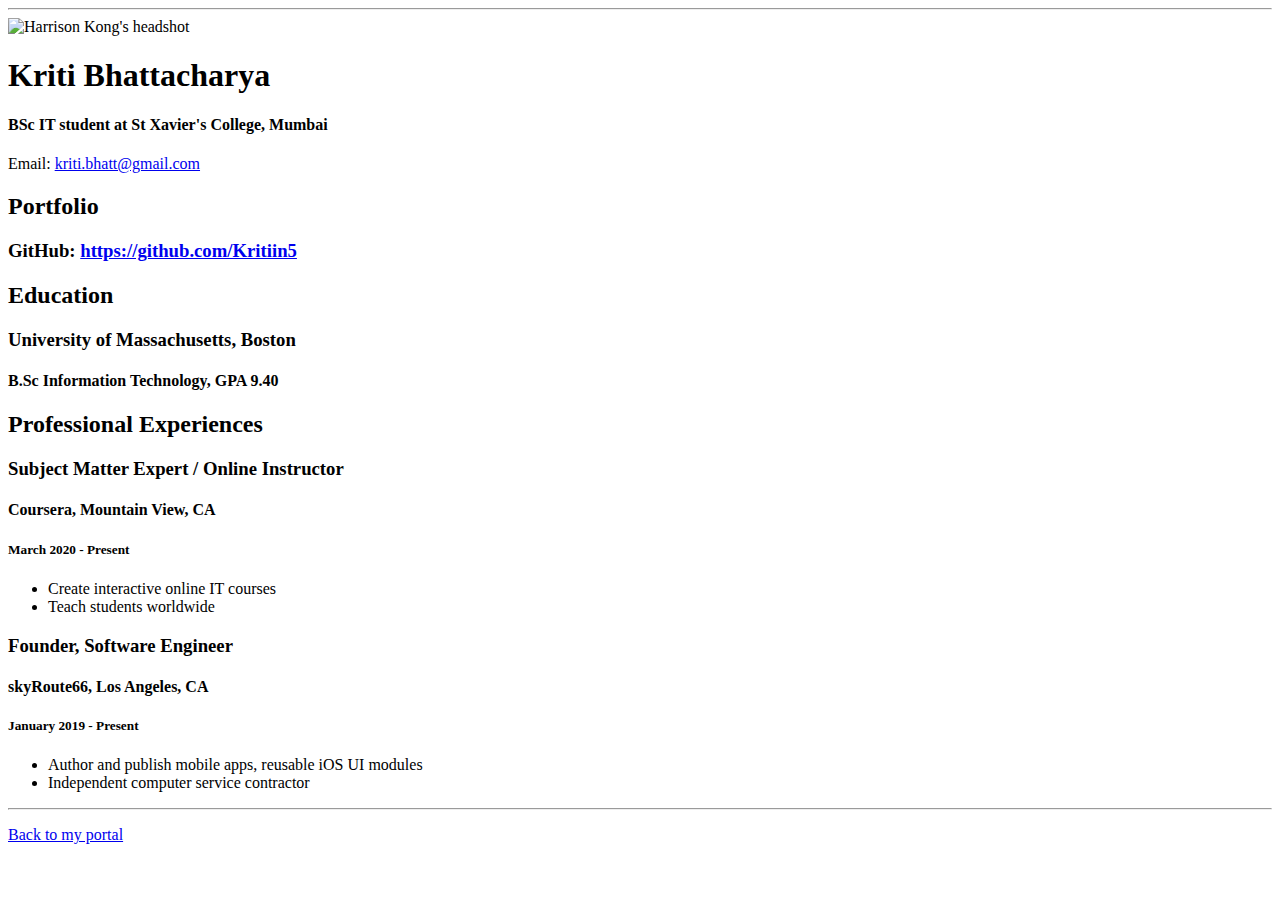
==== resume.html @ 790e8136 "Add files via upload" ====
<!doctype html>

<!-- this is a comment for human! -->

<html lang="en">

  <header>
    <title>Kriti Bhattacharya's Resume</title>
    <link rel="stylesheet" href="css/master.css">
    <link rel="FaviconIcon" href="favicon.ico" type="image/x-icon">
    <link rel="shortcut" href="favicon.ico" type="image/x-icon">
    <meta name="viewport" content="width=device-width, initial-scale=1, shrink-to-fit=no">
    <meta name="name" content="Kriti Bhattacharya's Portal">
    <meta name="robots" content="noindex, nofollow">
  </header>

  <body>
    <hr>

    <img src="images/headshot.jpg" alt="Harrison Kong's headshot" width="20%">

    <h1>Kriti Bhattacharya</h1>
    <h4>BSc IT student at St Xavier's College, Mumbai</h4>

    <p>Email: <a href="mailto:kriti.bhatt@gmail.com" target="_blank">kriti.bhatt@gmail.com</a></p>
    <!-- don't post physical address, personal phone number or other personal information on the web! -->

    <h2>Portfolio</h2>
      <h3>GitHub: <a href="https://github.com/Kritiin5" target="_blank">https://github.com/Kritiin5</a></h3>

    <h2>Education</h2>

    <h3>University of Massachusetts, Boston</h3>
    <h4>B.Sc Information Technology, GPA 9.40</h4>

    <h2>Professional Experiences</h2>

    <h3>Subject Matter Expert / Online Instructor</h3>
    <h4>Coursera, Mountain View, CA</h4>
    <h5>March 2020 - Present</h5>
      <ul>
        <li>Create interactive online IT courses</li>
        <li>Teach students worldwide</li>
      </ul>

    <h3>Founder, Software Engineer</h3>
    <h4>skyRoute66, Los Angeles, CA</h4>
    <h5>January 2019 - Present</h5>
      <ul>
        <li>Author and publish mobile apps, reusable iOS UI modules</li>
        <li>Independent computer service contractor</li>
      </ul>
  </body>

  <footer>
  <hr>
  <p><a href="index.html">Back to my portal</a><p>
  </footer>

</html>
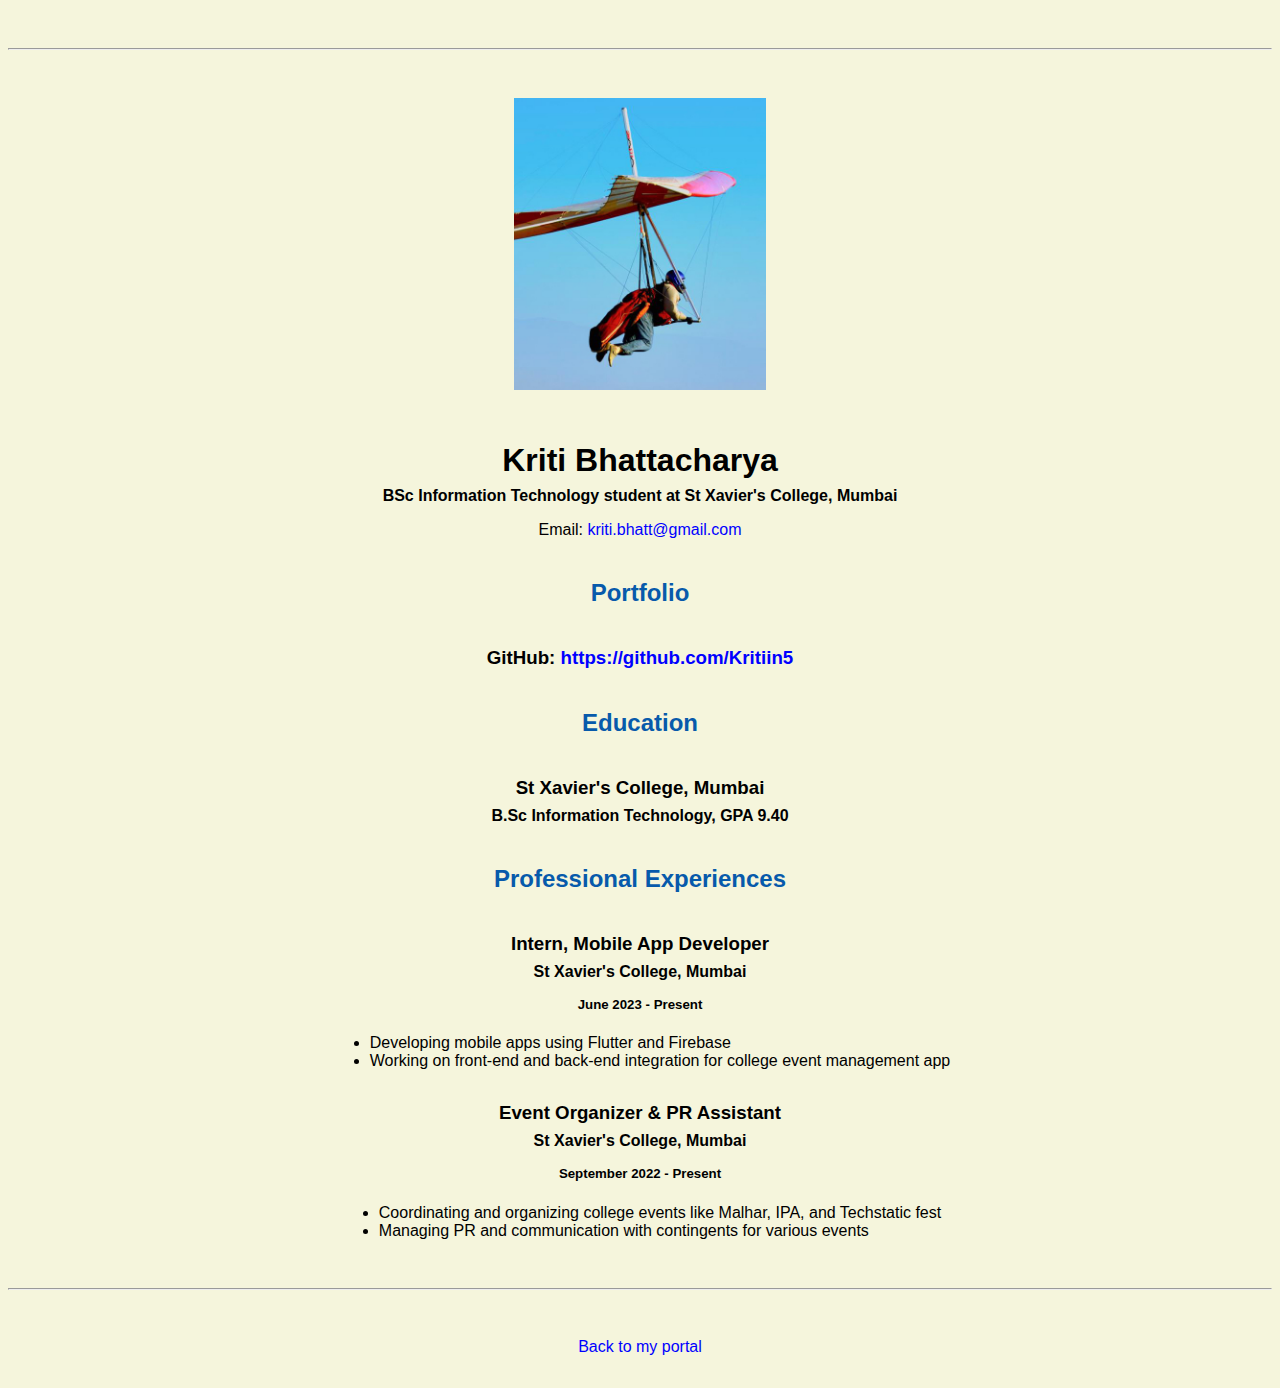
==== commit afe30b16: "Update resume.html" ====
--- a/resume.html
+++ b/resume.html
@@ -17,38 +17,38 @@
   <body>
     <hr>
 
-    <img src="images/headshot.jpg" alt="Harrison Kong's headshot" width="20%">
+    <img src="images/headshot.jpg" alt="Kriti Bhattacharya's headshot" width="20%">
 
     <h1>Kriti Bhattacharya</h1>
-    <h4>BSc IT student at St Xavier's College, Mumbai</h4>
+    <h4>BSc Information Technology student at St Xavier's College, Mumbai</h4>
 
     <p>Email: <a href="mailto:kriti.bhatt@gmail.com" target="_blank">kriti.bhatt@gmail.com</a></p>
-    <!-- don't post physical address, personal phone number or other personal information on the web! -->
+    <!-- Don't post physical address, personal phone number, or other personal information on the web! -->
 
     <h2>Portfolio</h2>
-      <h3>GitHub: <a href="https://github.com/Kritiin5" target="_blank">https://github.com/Kritiin5</a></h3>
+    <h3>GitHub: <a href="https://github.com/Kritiin5" target="_blank">https://github.com/Kritiin5</a></h3>
 
     <h2>Education</h2>
 
-    <h3>University of Massachusetts, Boston</h3>
+    <h3>St Xavier's College, Mumbai</h3>
     <h4>B.Sc Information Technology, GPA 9.40</h4>
 
     <h2>Professional Experiences</h2>
 
-    <h3>Subject Matter Expert / Online Instructor</h3>
-    <h4>Coursera, Mountain View, CA</h4>
-    <h5>March 2020 - Present</h5>
+    <h3>Intern, Mobile App Developer</h3>
+    <h4>St Xavier's College, Mumbai</h4>
+    <h5>June 2023 - Present</h5>
       <ul>
-        <li>Create interactive online IT courses</li>
-        <li>Teach students worldwide</li>
+        <li>Developing mobile apps using Flutter and Firebase</li>
+        <li>Working on front-end and back-end integration for college event management app</li>
       </ul>
 
-    <h3>Founder, Software Engineer</h3>
-    <h4>skyRoute66, Los Angeles, CA</h4>
-    <h5>January 2019 - Present</h5>
+    <h3>Event Organizer & PR Assistant</h3>
+    <h4>St Xavier's College, Mumbai</h4>
+    <h5>September 2022 - Present</h5>
       <ul>
-        <li>Author and publish mobile apps, reusable iOS UI modules</li>
-        <li>Independent computer service contractor</li>
+        <li>Coordinating and organizing college events like Malhar, IPA, and Techstatic fest</li>
+        <li>Managing PR and communication with contingents for various events</li>
       </ul>
   </body>
 
--- a/css/master.css
+++ b/css/master.css
@@ -0,0 +1,70 @@
+/* Cascading stylesheet for the website */
+
+/* Text inside these asterisks and slashes are comments for human */
+
+  a {
+    /* set the text color to blue here */
+    color: blue;
+    text-decoration: none; /* This means we do not want hyperlinks to be underlined */
+  }
+
+  a:hover {
+    /* set the text color to red here */
+    color: red;
+    text-decoration: none; /* This means we do not want hyperlinks to be underlined */
+  }
+
+  body {
+    /* set the background color here */
+    background-color: beige;
+    /* set the text color to black here */
+    color: black;
+    /* set the font here */
+    font-family: Arial, Helvetica, sans-serif;
+    /* set the text alignment here */
+    text-align: center;
+   }
+
+  footer {
+    margin-top: 2rem;
+    margin-bottom: 2rem;
+  }
+
+  h1 {
+    margin-bottom: 0.5rem;
+    margin-top: 3rem;
+   }
+
+  h2 {
+    margin-bottom: 2.5rem;
+    margin-top: 2.5rem;
+    color: #075AAB;
+    /* set the text color of to #075AAB here */
+    /* set both the bottom margin and top margin to 2.5rem here */
+   }
+
+  h3 {
+    margin-bottom: 0;
+    margin-top: 2rem;
+  }
+
+  h4 {
+    margin-bottom: 1rem;
+    margin-top: 0.5rem;
+  }
+
+  h5 {
+    margin-top: 0.5rem;
+  }
+
+  hr {
+    margin-bottom: 3rem;
+    margin-top: 3rem;
+  }
+
+  /* this controls how the bullet points in the resume page looks */
+  ul {
+    display: table;
+    margin: 0 auto;
+    text-align: left;
+  }
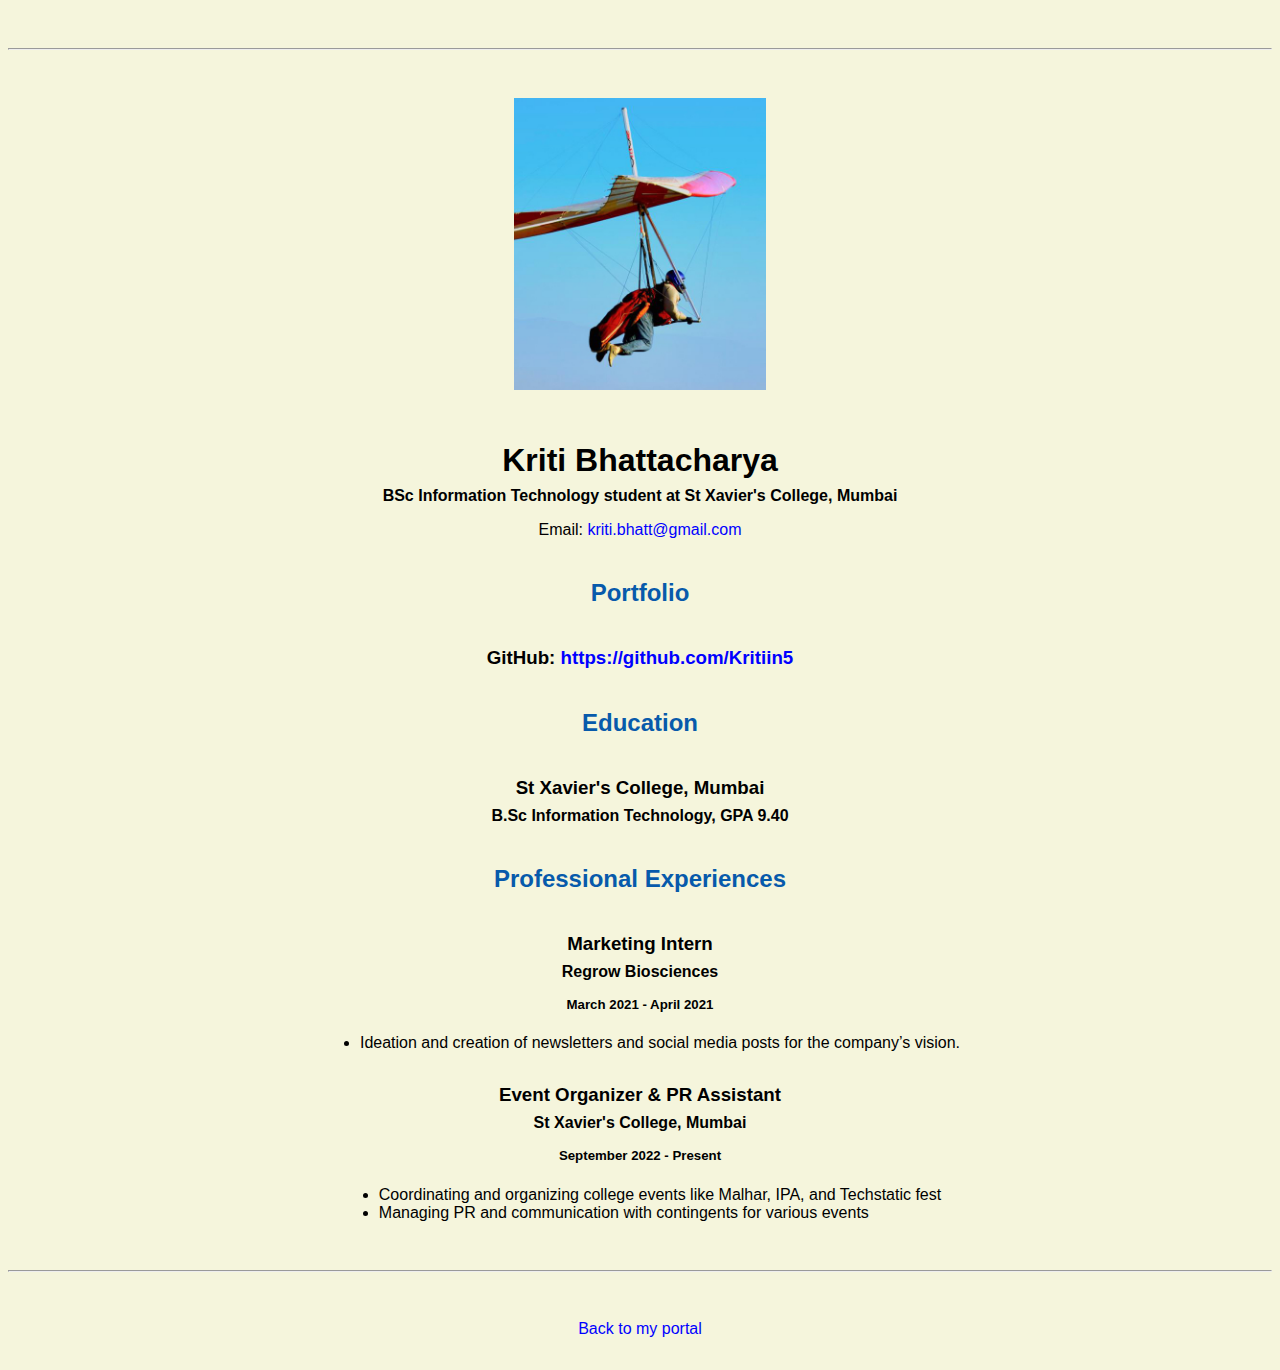
==== commit 9f3fe47f: "Update resume.html" ====
--- a/resume.html
+++ b/resume.html
@@ -1,6 +1,5 @@
 <!doctype html>
 
-<!-- this is a comment for human! -->
 
 <html lang="en">
 
@@ -23,7 +22,6 @@
     <h4>BSc Information Technology student at St Xavier's College, Mumbai</h4>
 
     <p>Email: <a href="mailto:kriti.bhatt@gmail.com" target="_blank">kriti.bhatt@gmail.com</a></p>
-    <!-- Don't post physical address, personal phone number, or other personal information on the web! -->
 
     <h2>Portfolio</h2>
     <h3>GitHub: <a href="https://github.com/Kritiin5" target="_blank">https://github.com/Kritiin5</a></h3>
@@ -35,13 +33,12 @@
 
     <h2>Professional Experiences</h2>
 
-    <h3>Intern, Mobile App Developer</h3>
-    <h4>St Xavier's College, Mumbai</h4>
-    <h5>June 2023 - Present</h5>
+    <h3>Marketing Intern</h3>
+    <h4>Regrow Biosciences</h4>
+    <h5>March 2021 - April 2021</h5>
       <ul>
-        <li>Developing mobile apps using Flutter and Firebase</li>
-        <li>Working on front-end and back-end integration for college event management app</li>
-      </ul>
+        <li>Ideation and creation of newsletters and social media posts for the company’s vision.</li>
+     </ul>
 
     <h3>Event Organizer & PR Assistant</h3>
     <h4>St Xavier's College, Mumbai</h4>
